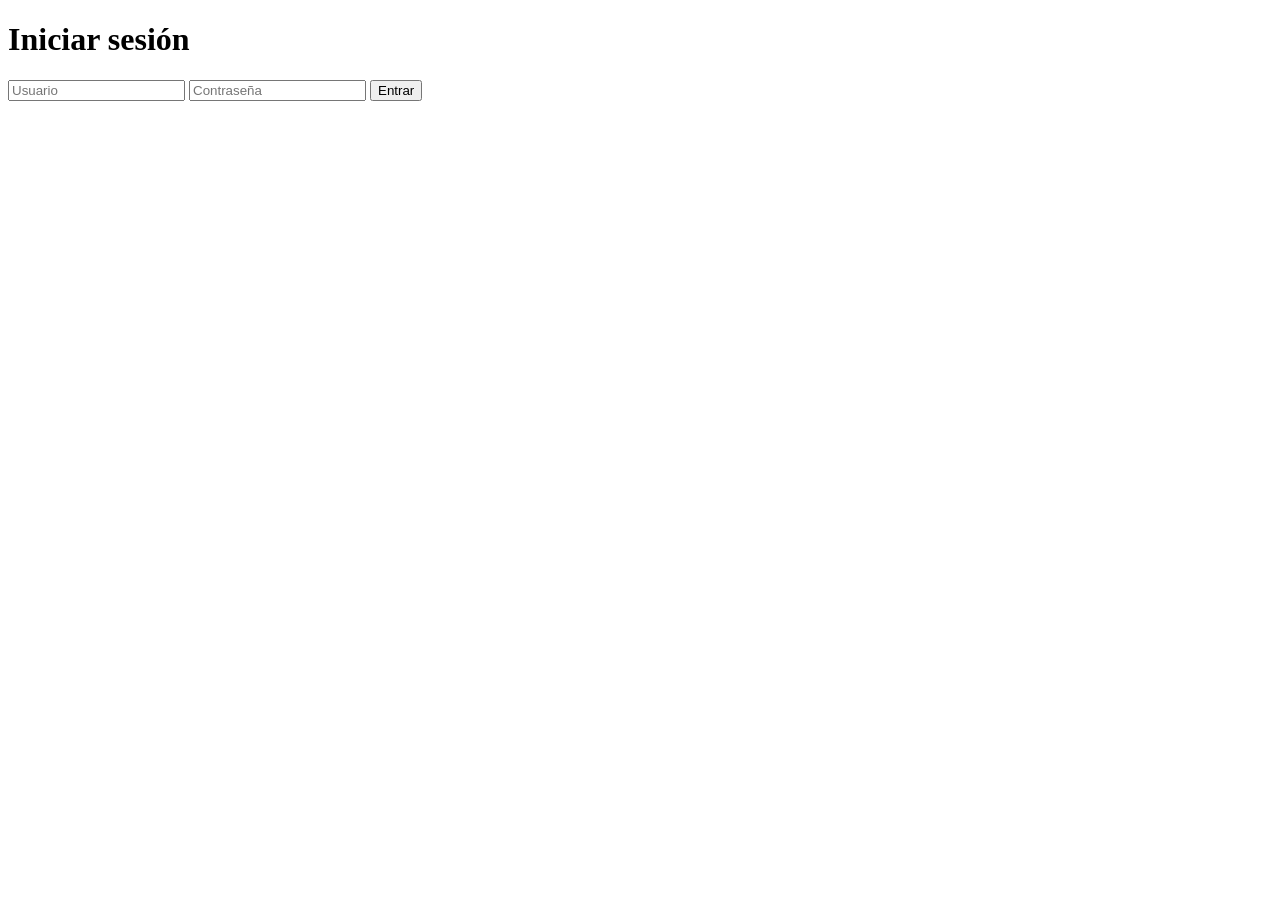
==== index.html @ 6ba2977b "Remove extra blank lines in index.html" ====
<!DOCTYPE html>
<html lang="es">
<head>
    <meta charset="UTF-8">
    <title>Mis Libros</title>
    <link rel="stylesheet" href="estilos.css">
</head>
<body>

<!-- BLOQUEO: si no está logeado, lo manda al login -->
<script>
    if (localStorage.getItem("logeado") !== "true") {
        window.location.href = "login.html";
    }
</script>
<header>
    <img src="logo-kurobooks.png" alt="Logo KuroBooks" style="width:250px; display:block; margin:auto;">
    <h1>Mis Libros</h1>
    <button onclick="logout()" style="float:right; margin-top:-40px;">Cerrar sesión</button>
</header>
<section class="libros">
    <article class="libro">
        <h2>Mi Primer Libro</h2>
        <p>Descripción breve del libro.</p>
        <a href="libro1.html">Leer</a>
    </article>

    <!-- Puedes copiar este bloque para más libros -->
    <!--
    <article class="libro">
        <h2>Otro Libro</h2>
        <p>Descripción breve.</p>
        <a href="libro2.html">Leer</a>
    </article>
    -->
</section>

<script>
    function logout() {
        localStorage.setItem("logeado", "false");
        window.location.href = "login.html";
    }
</script>

</body>
</html>
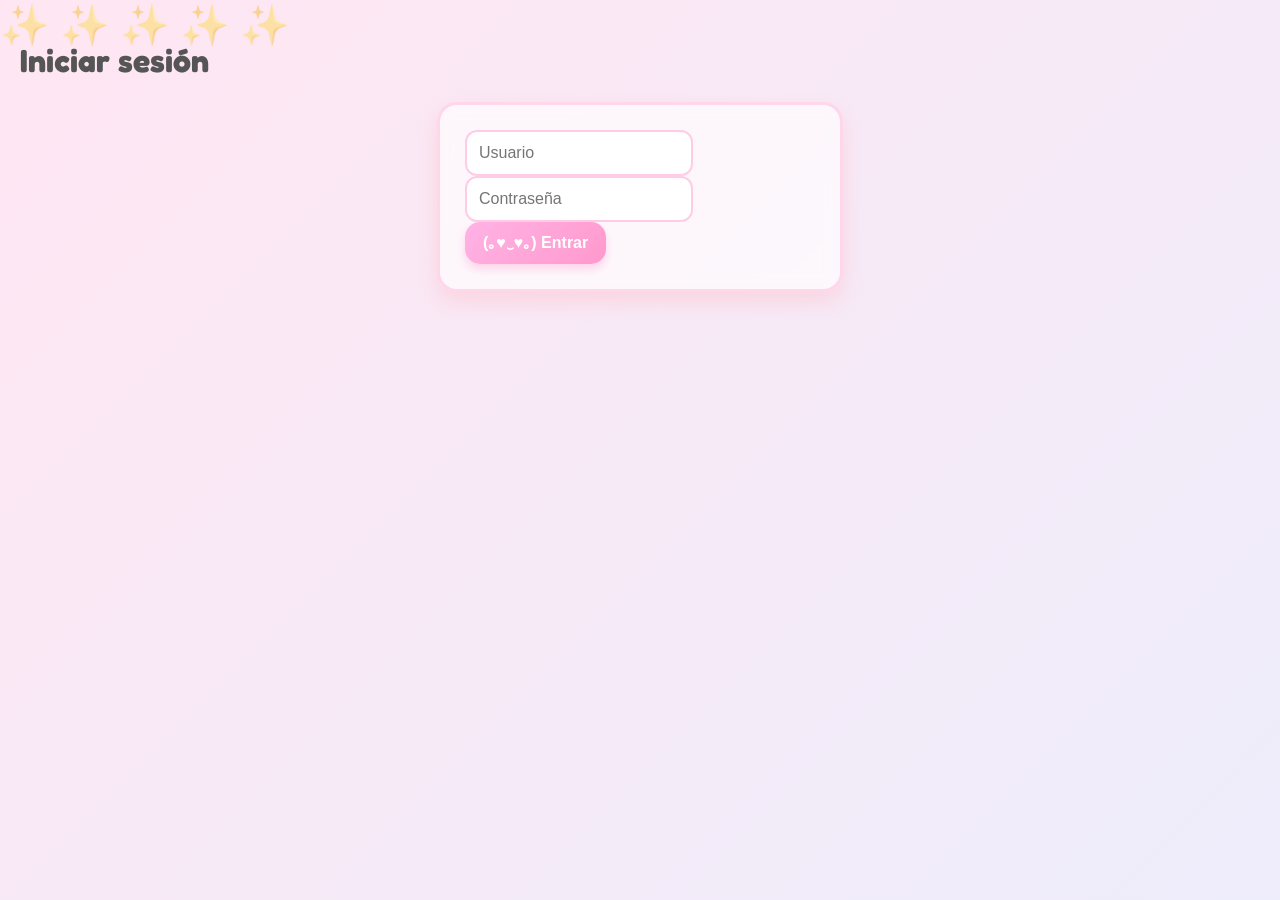
==== commit 8739c2cc: "Update index.html" ====
--- a/index.html
+++ b/index.html
@@ -2,38 +2,50 @@
 <html lang="es">
 <head>
     <meta charset="UTF-8">
-    <title>Mis Libros</title>
+    <title>KuroBooks ✨</title>
     <link rel="stylesheet" href="estilos.css">
 </head>
 <body>
 
-<!-- BLOQUEO: si no está logeado, lo manda al login -->
+<!-- BLOQUEO: si no está logeado, redirige al login -->
 <script>
     if (localStorage.getItem("logeado") !== "true") {
         window.location.href = "login.html";
     }
 </script>
+
 <header>
-    <img src="logo-kurobooks.png" alt="Logo KuroBooks" style="width:250px; display:block; margin:auto;">
-    <h1>Mis Libros</h1>
+    <!-- LOGO KAWAII -->
+    <img src="logo-kurobooks.png" alt="Logo KuroBooks" style="width:280px; display:block; margin:auto; animation: brilloKawaii 3s ease-in-out infinite;">
+    <h1>💖 Bienvenido a KuroBooks 💖</h1>
+    <p>Tu biblioteca mágica pastel kawaii 🌙✨</p>
+
     <button onclick="logout()" style="float:right; margin-top:-40px;">Cerrar sesión</button>
 </header>
+
 <section class="libros">
     <article class="libro">
-        <h2>Mi Primer Libro</h2>
-        <p>Descripción breve del libro.</p>
+        <h2>🌸 Mi Primer Libro 🌸</h2>
+        <p>Una historia encantada escrita con amor y magia pastel.</p>
         <a href="libro1.html">Leer</a>
     </article>
 
-    <!-- Puedes copiar este bloque para más libros -->
-    <!--
     <article class="libro">
-        <h2>Otro Libro</h2>
-        <p>Descripción breve.</p>
+        <h2>☁️ Sueños de Lavanda ☁️</h2>
+        <p>Relatos suaves y dulces como las nubes del amanecer.</p>
         <a href="libro2.html">Leer</a>
     </article>
-    -->
+
+    <article class="libro">
+        <h2>✨ Corazones y Estrellas ✨</h2>
+        <p>Un viaje por mundos de fantasía y ternura infinita.</p>
+        <a href="libro3.html">Leer</a>
+    </article>
 </section>
+
+<footer style="text-align:center; margin-top:40px;">
+    <p>🌈 Hecho con amor por Kuro 💖</p>
+</footer>
 
 <script>
     function logout() {
@@ -43,4 +55,12 @@
 </script>
 
 </body>
+    <div class="barra-estado">
+    <span class="estado-texto">✨ Bienvenido, Kuro ✨</span>
+
+    <div class="estado-botones">
+        <button onclick="toggleDarkMode()">🌙 Modo oscuro</button>
+        <button onclick="logout()">🚪 Cerrar sesión</button>
+    </div>
+</div>
 </html>
--- a/estilos.css
+++ b/estilos.css
@@ -0,0 +1,196 @@
+/* FUENTES KAWAII */
+@import url('https://fonts.googleapis.com/css2?family=Fredoka:wght@400;500;600&family=Quicksand:wght@400;600&display=swap');
+
+/* FONDO ANIMADO PASTEL */
+body {
+    font-family: 'Fredoka', 'Quicksand', sans-serif;
+    background: linear-gradient(135deg, #ffe6f2, #e6f0ff, #e8ffe6, #fff5e6);
+    background-size: 600% 600%;
+    animation: pastelFlow 18s ease infinite;
+    margin: 0;
+    padding: 20px;
+    color: #555;
+    position: relative;
+    overflow-x: hidden;
+}
+
+@keyframes pastelFlow {
+    0% { background-position: 0% 50%; }
+    25% { background-position: 50% 100%; }
+    50% { background-position: 100% 50%; }
+    75% { background-position: 50% 0%; }
+    100% { background-position: 0% 50%; }
+}
+
+/* ESTRELLITAS ANIMADAS */
+body::before {
+    content: "✨ ✨ ✨ ✨ ✨";
+    position: absolute;
+    top: 0;
+    left: 0;
+    font-size: 40px;
+    width: 100%;
+    animation: estrellas 12s linear infinite;
+    opacity: 0.4;
+}
+
+@keyframes estrellas {
+    0% { transform: translateY(0); }
+    100% { transform: translateY(-200vh); }
+}
+
+/* HEADER KAWAII CON BANNER */
+header {
+    background: rgba(255, 255, 255, 0.7);
+    border: 3px solid #ffd6ea;
+    border-radius: 25px;
+    padding: 20px;
+    text-align: center;
+    box-shadow: 0 10px 20px rgba(255, 182, 193, 0.4);
+    backdrop-filter: blur(6px);
+    margin-bottom: 30px;
+}
+
+header h1 {
+    font-size: 32px;
+    color: #ff7fcf;
+    text-shadow: 0 0 10px rgba(255, 182, 193, 0.7);
+}
+
+header::before {
+    content: "🌸 ✨ 🌙 ✨ 🌸";
+    display: block;
+    font-size: 22px;
+    margin-bottom: 10px;
+}
+
+/* TARJETAS DE LIBROS */
+.libros {
+    max-width: 750px;
+    margin: auto;
+}
+
+.libro {
+    background: rgba(255, 255, 255, 0.85);
+    padding: 25px;
+    margin-bottom: 25px;
+    border-radius: 20px;
+    border: 3px solid #ffd6ea;
+    box-shadow: 0 10px 20px rgba(255, 182, 193, 0.4);
+    backdrop-filter: blur(6px);
+    transition: 0.3s;
+    position: relative;
+}
+
+.libro:hover {
+    transform: translateY(-5px);
+    box-shadow: 0 15px 25px rgba(255, 182, 193, 0.6);
+}
+
+.libro h2::before {
+    content: "💖 ";
+}
+
+/* BOTONES KAWAII CON CARITAS */
+button, a {
+    display: inline-block;
+    background: linear-gradient(135deg, #ffb3e6, #ff99cc);
+    color: white;
+    padding: 12px 18px;
+    border-radius: 15px;
+    text-decoration: none;
+    font-weight: bold;
+    border: none;
+    cursor: pointer;
+    transition: 0.3s;
+    box-shadow: 0 5px 10px rgba(255, 153, 204, 0.4);
+    font-size: 16px;
+}
+
+button:hover, a:hover {
+    background: linear-gradient(135deg, #ff99d6, #ff7fcf);
+    transform: scale(1.08);
+    box-shadow: 0 8px 15px rgba(255, 153, 204, 0.6);
+}
+
+button::before, a::before {
+    content: " (｡♥‿♥｡) ";
+}
+
+/* FORMULARIOS ADORABLES */
+form {
+    max-width: 350px;
+    margin: auto;
+    background: rgba(255, 255, 255, 0.65);
+    padding: 25px;
+    border-radius: 20px;
+    border: 3px solid #ffd6ea;
+    box-shadow: 0 10px 20px rgba(255, 182, 193, 0.4);
+    backdrop-filter: blur(8px);
+}
+
+input {
+    padding: 12px;
+    border: 2px solid #ffcce6;
+    border-radius: 12px;
+    font-size: 16px;
+    background: #fff;
+    outline: none;
+    transition: 0.3s;
+}
+
+input:focus {
+    border-color: #ff99cc;
+    box-shadow: 0 0 10px #ffb3d9;
+}
+
+/* CONTENIDO DEL LIBRO */
+.contenido {
+    background: rgba(255, 255, 255, 0.75);
+    padding: 25px;
+    border-radius: 20px;
+    border: 3px solid #ffd6ea;
+    box-shadow: 0 10px 20px rgba(255, 182, 193, 0.4);
+    max-width: 850px;
+    margin: auto;
+    backdrop-filter: blur(6px);
+}
+
+/* MODO OSCURO KAWAII */
+.dark-mode {
+    background: #2b244d !important;
+    color: #ffe6ff !important;
+}
+
+.dark-mode header {
+    background: rgba(60, 50, 100, 0.7);
+    border-color: #c7b7ff;
+}
+
+.dark-mode .libro,
+.dark-mode .contenido,
+.dark-mode form {
+    background: rgba(60, 50, 100, 0.6);
+    border-color: #c7b7ff;
+    color: #ffe6ff;
+}
+
+.dark-mode button,
+.dark-mode a {
+    background: #ff9ad6;
+}
+
+.dark-mode button:hover,
+.dark-mode a:hover {
+    background: #ff7fcf;
+}
+img {
+    animation: brilloKawaii 3s ease-in-out infinite;
+}
+
+@keyframes brilloKawaii {
+    0% { filter: drop-shadow(0 0 5px #ffb3d9); }
+    50% { filter: drop-shadow(0 0 15px #ff99cc); }
+    100% { filter: drop-shadow(0 0 5px #ffb3d9); }
+}
+
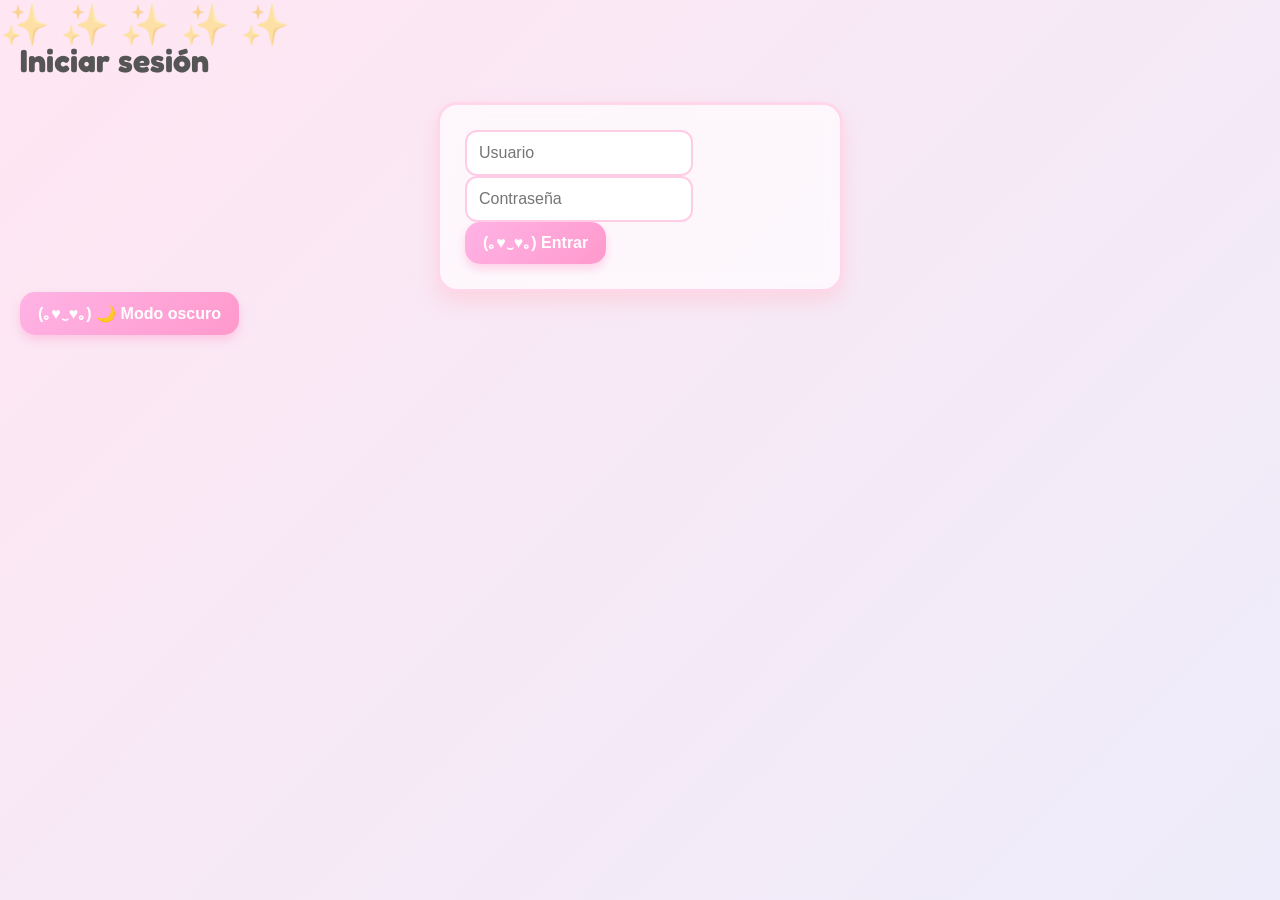
==== commit 19440370: "Add dark mode toggle functionality" ====
--- a/index.html
+++ b/index.html
@@ -29,12 +29,32 @@
         <p>Una historia encantada escrita con amor y magia pastel.</p>
         <a href="libro1.html">Leer</a>
     </article>
-
+    <article class="libro">
+    <h2>☁️ Sueños de Lavanda ☁️</h2>
+    <p>Relatos suaves y mágicos en tonos pastel.</p>
+    <a href="suenos-de-lavanda.html">Entrar</a>
+</article>
+<article class="libro">
+    <h2>✨ Corazones y Estrellas ✨</h2>
+    <p>Un viaje por mundos de fantasía y ternura infinita.</p>
+    <a href="corazones-y-estrellas.html">Entrar</a>
+</article>
     <article class="libro">
         <h2>☁️ Sueños de Lavanda ☁️</h2>
         <p>Relatos suaves y dulces como las nubes del amanecer.</p>
         <a href="libro2.html">Leer</a>
     </article>
+    <article class="libro">
+    <h2>✨ Corazones y Estrellas ✨</h2>
+    <p>Un viaje por mundos de fantasía y ternura infinita.</p>
+    <a href="corazones-y-estrellas.html">Entrar</a>
+</article>
+
+<article class="libro">
+    <h2>🌈 Galería de Imágenes 🌈</h2>
+    <p>Un rincón lleno de magia pastel y arte kawaii.</p>
+    <a href="galeria.html">Ver galería</a>
+</article>
 
     <article class="libro">
         <h2>✨ Corazones y Estrellas ✨</h2>
@@ -53,6 +73,12 @@
         window.location.href = "login.html";
     }
 </script>
+    <script>
+function toggleDarkMode() {
+    document.body.classList.toggle("dark-mode");
+}
+</script>
+
 
 </body>
     <div class="barra-estado">
@@ -64,3 +90,5 @@
     </div>
 </div>
 </html>
+<button onclick="toggleDarkMode()">🌙 Modo oscuro</button>
+
--- a/estilos.css
+++ b/estilos.css
@@ -194,3 +194,44 @@
     100% { filter: drop-shadow(0 0 5px #ffb3d9); }
 }
 
+/* BARRA DE ESTADO KAWAII */
+.barra-estado {
+    width: 100%;
+    background: rgba(255, 255, 255, 0.75);
+    border-bottom: 3px solid #ffd6ea;
+    padding: 12px 20px;
+    border-radius: 0 0 20px 20px;
+    box-shadow: 0 5px 15px rgba(255, 182, 193, 0.4);
+    backdrop-filter: blur(6px);
+    display: flex;
+    justify-content: space-between;
+    align-items: center;
+    position: sticky;
+    top: 0;
+    z-index: 999;
+}
+
+.estado-texto {
+    font-size: 18px;
+    color: #ff7fcf;
+    font-weight: bold;
+    text-shadow: 0 0 8px rgba(255, 182, 193, 0.6);
+}
+
+.estado-botones button {
+    margin-left: 10px;
+    font-size: 14px;
+    padding: 8px 12px;
+    border-radius: 12px;
+    background: linear-gradient(135deg, #ffb3e6, #ff99cc);
+    color: white;
+    border: none;
+    cursor: pointer;
+    box-shadow: 0 5px 10px rgba(255, 153, 204, 0.4);
+    transition: 0.3s;
+}
+
+.estado-botones button:hover {
+    transform: scale(1.08);
+    background: linear-gradient(135deg, #ff99d6, #ff7fcf);
+}
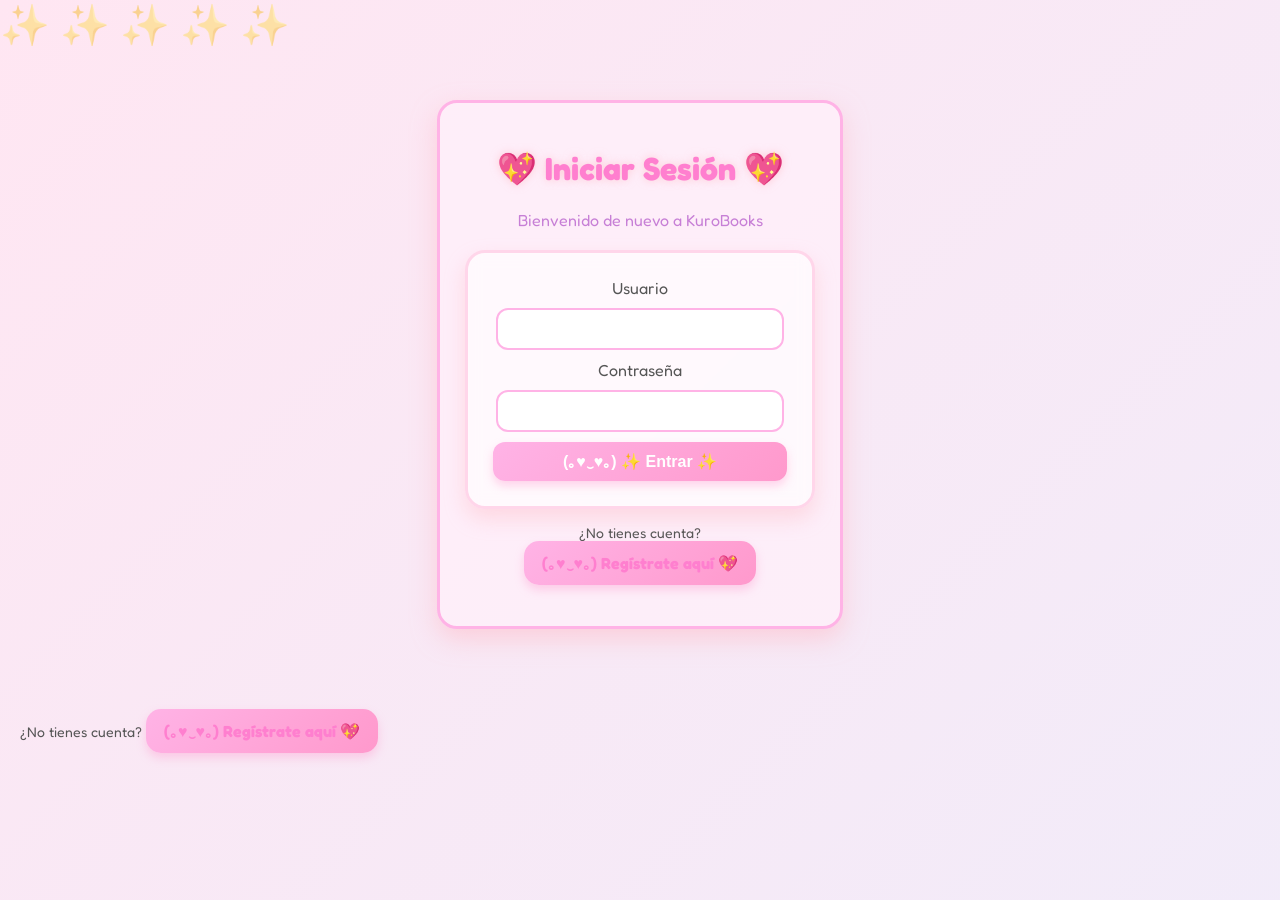
==== commit 8cf25d53: "Update index.html Signed-off-by: Rubyx93 <regodopio@gmail.com>" ====
--- a/index.html
+++ b/index.html
@@ -91,4 +91,5 @@
 </div>
 </html>
 <button onclick="toggleDarkMode()">🌙 Modo oscuro</button>
+<a href="index.html">Regístrate aquí 💖</a>
 
--- a/estilos.css
+++ b/estilos.css
@@ -235,3 +235,168 @@
     transform: scale(1.08);
     background: linear-gradient(135deg, #ff99d6, #ff7fcf);
 }
+.dark-mode {
+    background: #2b244d !important;
+    color: #ffe6ff !important;
+}
+
+.dark-mode header {
+    background: rgba(60, 50, 100, 0.7);
+    border-color: #c7b7ff;
+}
+
+.dark-mode .libro,
+.dark-mode .contenido,
+.dark-mode form {
+    background: rgba(60, 50, 100, 0.6);
+    border-color: #c7b7ff;
+    color: #ffe6ff;
+}
+
+.dark-mode button,
+.dark-mode a {
+    background: #ff9ad6;
+}
+
+.dark-mode button:hover,
+.dark-mode a:hover {
+    background: #ff7fcf;
+}
+.subir-imagen {
+    text-align: center;
+    margin-bottom: 20px;
+}
+
+.subir-imagen input {
+    margin-right: 10px;
+}
+
+.galeria img {
+    width: 250px;
+    border-radius: 20px;
+    border: 3px solid #ffd6ea;
+    box-shadow: 0 10px 20px rgba(255, 182, 193, 0.4);
+    transition: 0.3s;
+}
+
+.galeria img:hover {
+    transform: scale(1.08);
+    box-shadow: 0 15px 25px rgba(255, 153, 204, 0.6);
+}
+.registro-contenedor {
+    max-width: 350px;
+    margin: 80px auto;
+    background: rgba(255, 240, 250, 0.85);
+    padding: 25px;
+    border-radius: 20px;
+    border: 3px solid #d8a7ff;
+    box-shadow: 0 10px 25px rgba(200, 150, 255, 0.4);
+    text-align: center;
+}
+
+.registro-contenedor h1 {
+    color: #c77fd6;
+    text-shadow: 0 0 8px rgba(200, 150, 255, 0.5);
+}
+
+.subtitulo {
+    color: #a86bd6;
+    margin-bottom: 20px;
+}
+
+.registro-contenedor input {
+    width: 90%;
+    padding: 10px;
+    margin: 10px 0;
+    border-radius: 12px;
+    border: 2px solid #d8a7ff;
+}
+
+.registro-contenedor button {
+    width: 100%;
+    padding: 10px;
+    background: linear-gradient(135deg, #d8a7ff, #c77fd6);
+    border: none;
+    border-radius: 12px;
+    color: white;
+    font-size: 16px;
+    cursor: pointer;
+    box-shadow: 0 5px 10px rgba(200, 150, 255, 0.4);
+    transition: 0.3s;
+}
+
+.registro-contenedor button:hover {
+    transform: scale(1.05);
+    background: linear-gradient(135deg, #c77fd6, #b46cff);
+}
+
+.login-link a {
+    color: #b46cff;
+    font-weight: bold;
+}
+.login-contenedor {
+    max-width: 350px;
+    margin: 80px auto;
+    background: rgba(255, 240, 250, 0.8);
+    padding: 25px;
+    border-radius: 20px;
+    border: 3px solid #ffb3e6;
+    box-shadow: 0 10px 25px rgba(255, 182, 193, 0.5);
+    text-align: center;
+}
+
+.login-contenedor h1 {
+    color: #ff7fcf;
+    text-shadow: 0 0 8px rgba(255, 182, 193, 0.6);
+}
+
+.subtitulo {
+    color: #c77fd6;
+    margin-bottom: 20px;
+}
+
+.login-contenedor input {
+    width: 90%;
+    padding: 10px;
+    margin: 10px 0;
+    border-radius: 12px;
+    border: 2px solid #ffb3e6;
+}
+
+.login-contenedor button {
+    width: 100%;
+    padding: 10px;
+    background: linear-gradient(135deg, #ffb3e6, #ff99cc);
+    border: none;
+    border-radius: 12px;
+    color: white;
+    font-size: 16px;
+    cursor: pointer;
+    box-shadow: 0 5px 10px rgba(255, 153, 204, 0.4);
+    transition: 0.3s;
+}
+
+.login-contenedor button:hover {
+    transform: scale(1.05);
+    background: linear-gradient(135deg, #ff99d6, #ff7fcf);
+}
+
+.registro-link a {
+    color: #ff7fcf;
+    font-weight: bold;
+}
+.registro-link {
+    margin-top: 15px;
+    font-size: 14px;
+}
+
+.registro-link a {
+    color: #ff7fcf;
+    font-weight: bold;
+    text-decoration: none;
+}
+
+.registro-link a:hover {
+    text-shadow: 0 0 6px #ffb3e6;
+}
+
